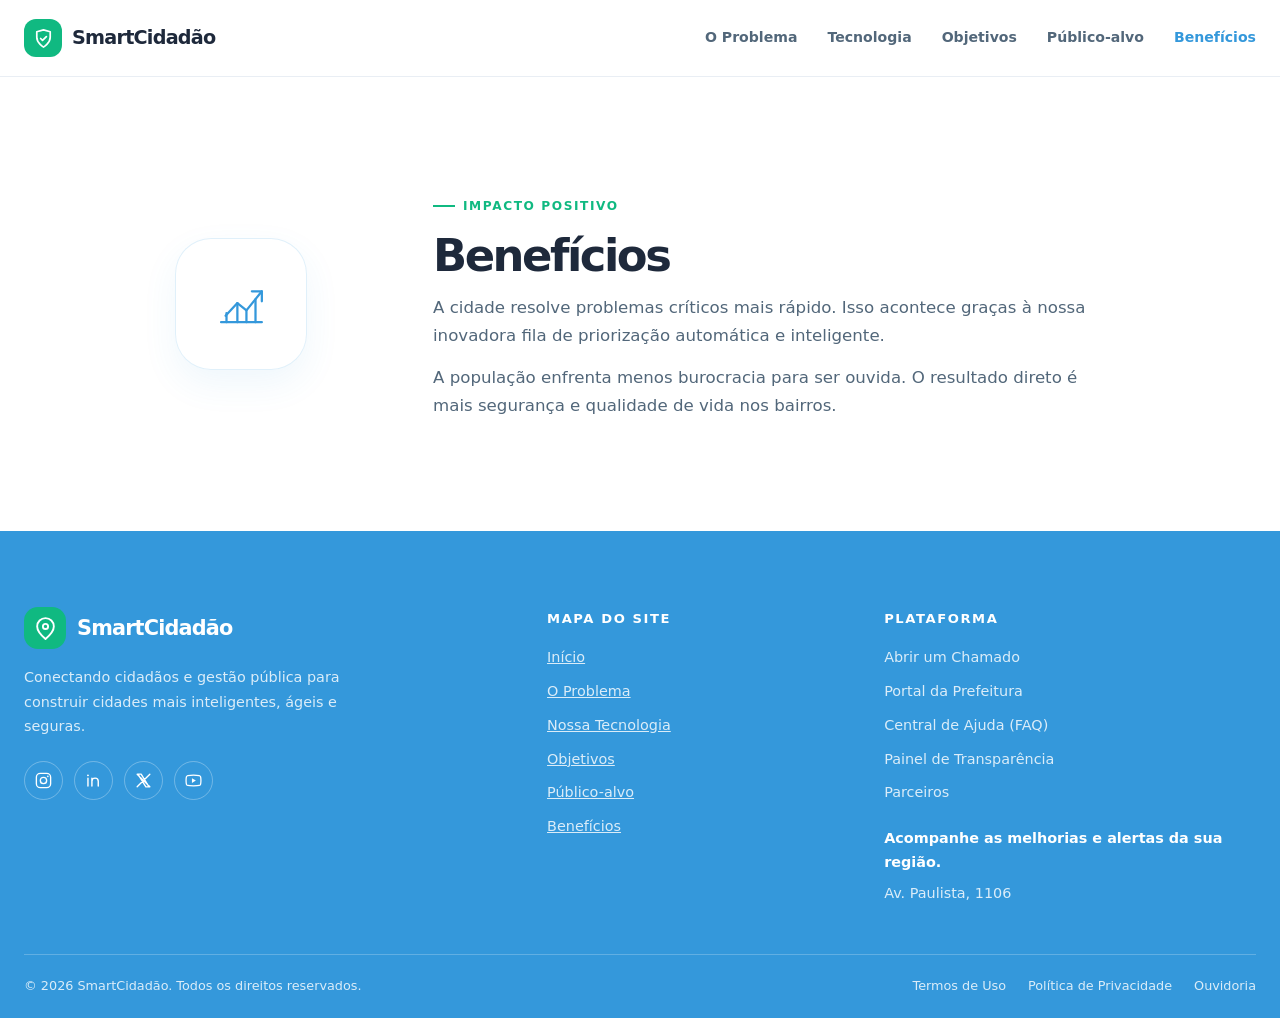
==== beneficios.html @ c47a5353 "Prototipo inicial" ====
<!doctype html>
<html lang="pt-BR">
<head>
  <meta charset="utf-8">
  <meta name="viewport" content="width=device-width, initial-scale=1">
  <meta name="theme-color" content="#3498db">
  <meta name="description" content="Conheça os benefícios da zeladoria urbana inteligente.">
  <title>Benefícios — SmartCidadão</title>
  <link rel="stylesheet" href="styles.css">
</head>
<body>
  <header class="site-header">
    <div class="container header-inner">
      <a class="brand" href="index.html" aria-label="SmartCidadão, início">
        <span class="brand-mark" aria-hidden="true">
          <svg viewBox="0 0 24 24" fill="none">
            <path d="M12 21s7-4.1 7-10.2V5l-7-2-7 2v5.8C5 16.9 12 21 12 21Z" stroke="currentColor" stroke-width="1.8" stroke-linejoin="round"/>
            <path d="m9 12 2 2 4-4" stroke="currentColor" stroke-width="1.8" stroke-linecap="round" stroke-linejoin="round"/>
          </svg>
        </span>
        SmartCidadão
      </a>
      <nav class="main-nav" aria-label="Navegação principal">
        <a href="index.html">O Problema</a>
        <a href="tecnologia.html">Tecnologia</a>
        <a href="objetivos.html">Objetivos</a>
        <a href="publico.html">Público-alvo</a>
        <a href="beneficios.html" aria-current="page">Benefícios</a>
      </nav>
    </div>
  </header>

  <main>
    <section class="content-section" aria-labelledby="benefits-title">
      <div class="container section-layout">
        <div class="section-icon" aria-hidden="true">
          <svg viewBox="0 0 64 64" fill="none">
            <path d="M10 52h45M15 45l13-14 10 8 17-21" stroke="currentColor" stroke-width="2.5" stroke-linecap="round" stroke-linejoin="round"/>
            <path d="M44 18h11v11" stroke="currentColor" stroke-width="2.5" stroke-linecap="round" stroke-linejoin="round"/>
            <path d="M16 52V42m12 10V31m10 21V39m10 13V27" stroke="currentColor" stroke-width="2.5" stroke-linecap="round"/>
          </svg>
        </div>
        <div>
          <span class="eyebrow">Impacto positivo</span>
          <h1 id="benefits-title">Benefícios</h1>
          <div class="section-copy">
            <p>A cidade resolve problemas críticos mais rápido. Isso acontece graças à nossa inovadora fila de priorização automática e inteligente.</p>
            <p>A população enfrenta menos burocracia para ser ouvida. O resultado direto é mais segurança e qualidade de vida nos bairros.</p>
          </div>
        </div>
      </div>
    </section>
  </main>

  <footer class="site-footer">
    <div class="container footer-container">
      <div class="footer-main">
        <section class="footer-brand" aria-labelledby="footer-brand-title">
          <div class="footer-logo" id="footer-brand-title">
            <span class="footer-logo-mark" aria-hidden="true">
              <svg viewBox="0 0 24 24" fill="none">
                <path d="M20 10c0 5.2-8 12-8 12S4 15.2 4 10a8 8 0 1 1 16 0Z" stroke="currentColor" stroke-width="1.8" stroke-linejoin="round"/>
                <circle cx="12" cy="10" r="2.5" stroke="currentColor" stroke-width="1.8"/>
              </svg>
            </span>
            <span>SmartCidadão</span>
          </div>
          <p>Conectando cidadãos e gestão pública para construir cidades mais inteligentes, ágeis e seguras.</p>
          <div class="social-links" aria-label="Redes sociais">
            <span class="social-icon" role="img" aria-label="Instagram">
              <svg viewBox="0 0 24 24" fill="none" aria-hidden="true">
                <rect x="3" y="3" width="18" height="18" rx="5" stroke="currentColor" stroke-width="1.7"/>
                <circle cx="12" cy="12" r="4" stroke="currentColor" stroke-width="1.7"/>
                <circle cx="17.5" cy="6.8" r="1" fill="currentColor"/>
              </svg>
            </span>
            <span class="social-icon" role="img" aria-label="LinkedIn">
              <svg viewBox="0 0 24 24" fill="none" aria-hidden="true">
                <path d="M5 9v10M5 5.5v.1M10 19v-6a4 4 0 0 1 8 0v6M10 9v10" stroke="currentColor" stroke-width="1.8" stroke-linecap="round"/>
                <circle cx="5" cy="5.5" r="1" fill="currentColor"/>
              </svg>
            </span>
            <span class="social-icon" role="img" aria-label="X">
              <svg viewBox="0 0 24 24" fill="none" aria-hidden="true">
                <path d="m4 4 16 16M20 4 4 20m1-16h4l10 16h-4L5 4Z" stroke="currentColor" stroke-width="1.7" stroke-linecap="round" stroke-linejoin="round"/>
              </svg>
            </span>
            <span class="social-icon" role="img" aria-label="YouTube">
              <svg viewBox="0 0 24 24" fill="none" aria-hidden="true">
                <path d="M21 7.5a2.5 2.5 0 0 0-1.8-1.8C17.6 5.3 12 5.3 12 5.3s-5.6 0-7.2.4A2.5 2.5 0 0 0 3 7.5a26 26 0 0 0-.4 4.5 26 26 0 0 0 .4 4.5 2.5 2.5 0 0 0 1.8 1.8c1.6.4 7.2.4 7.2.4s5.6 0 7.2-.4a2.5 2.5 0 0 0 1.8-1.8 26 26 0 0 0 .4-4.5 26 26 0 0 0-.4-4.5Z" stroke="currentColor" stroke-width="1.6" stroke-linejoin="round"/>
                <path d="m10 9 5 3-5 3V9Z" fill="currentColor"/>
              </svg>
            </span>
          </div>
        </section>

        <section class="footer-column" aria-labelledby="footer-map-title">
          <h2 id="footer-map-title">Mapa do site</h2>
          <ul>
            <li><a href="index.html#top">Início</a></li>
            <li><a href="index.html#problema">O Problema</a></li>
            <li><a href="tecnologia.html">Nossa Tecnologia</a></li>
            <li><a href="objetivos.html">Objetivos</a></li>
            <li><a href="publico.html">Público-alvo</a></li>
            <li><a href="beneficios.html">Benefícios</a></li>
          </ul>
        </section>

        <section class="footer-column footer-resources" aria-labelledby="footer-platform-title">
          <h2 id="footer-platform-title">Plataforma</h2>
          <ul>
            <li>Abrir um Chamado</li>
            <li>Portal da Prefeitura</li>
            <li>Central de Ajuda (FAQ)</li>
            <li>Painel de Transparência</li>
            <li>Parceiros</li>
          </ul>
          <p class="footer-newsletter">Acompanhe as melhorias e alertas da sua região.</p>
          <p class="footer-address">Av. Paulista, 1106</p>
        </section>
      </div>

      <div class="footer-bottom">
        <p>© 2026 SmartCidadão. Todos os direitos reservados.</p>
        <div class="footer-legal" aria-label="Informações legais">
          <span>Termos de Uso</span>
          <span>Política de Privacidade</span>
          <span>Ouvidoria</span>
        </div>
      </div>
    </div>
  </footer>
</body>
</html>
---- styles.css ----
:root {
  color-scheme: light;
  --ink: #1e293b;
  --muted: #52677a;
  --primary: #3498db;
  --primary-soft: #f8fafc;
  --accent: #10b981;
  --line: #e2e8f0;
  --white: #ffffff;
  --shadow: 0 20px 55px rgb(52 152 219 / 12%);
  --radius: 24px;
  font-family: Inter, ui-sans-serif, system-ui, -apple-system, BlinkMacSystemFont, "Segoe UI", sans-serif;
  scroll-behavior: smooth;
}

* { box-sizing: border-box; }

body {
  margin: 0;
  background: var(--white);
  color: var(--ink);
  line-height: 1.65;
}

a { color: inherit; }

.container {
  width: min(1280px, calc(100% - 48px));
  margin-inline: auto;
}

/* ---------- Header ---------- */

.site-header {
  position: sticky;
  z-index: 5;
  top: 0;
  border-bottom: 1px solid rgb(226 232 240 / 75%);
  background: rgb(255 255 255 / 92%);
  backdrop-filter: blur(14px);
}

.header-inner {
  min-height: 76px;
  display: flex;
  align-items: center;
  justify-content: space-between;
  gap: 24px;
}

.brand {
  display: inline-flex;
  align-items: center;
  gap: 10px;
  color: var(--ink);
  font-size: 1.2rem;
  font-weight: 800;
  letter-spacing: -.04em;
  text-decoration: none;
}

.brand-mark {
  display: grid;
  width: 38px;
  height: 38px;
  place-items: center;
  border-radius: 12px;
  background: #10b981;
  color: var(--white);
}

.brand-mark svg { width: 23px; height: 23px; }

.main-nav {
  display: flex;
  align-items: center;
  gap: clamp(14px, 2.4vw, 30px);
}

.main-nav a {
  color: var(--muted);
  font-size: .88rem;
  font-weight: 650;
  text-decoration: none;
  transition: color .2s ease;
}

.main-nav a:hover,
.main-nav a:focus-visible { color: var(--accent); }

.main-nav a[aria-current="page"] { color: var(--primary); }

main section { scroll-margin-top: 92px; }

/* ---------- Seção: O Problema ---------- */

.problem-section {
  padding: clamp(72px, 10vw, 126px) 0 clamp(48px, 6vw, 80px);
  overflow: hidden;
  background:
    radial-gradient(ellipse at 87% 14%, rgb(16 185 129 / 10%), transparent 27%),
    radial-gradient(ellipse at 10% 70%, rgb(52 152 219 / 8%), transparent 30%),
    var(--white);
}

.problem-intro {
  max-width: 760px;
  margin: 0 auto clamp(30px, 5vw, 54px);
  text-align: center;
}

.problem-intro .eyebrow { justify-content: center; }

.problem-intro h1 { margin-bottom: 14px; }

.problem-intro p {
  margin: 0;
  color: var(--muted);
  font-size: clamp(1rem, 2vw, 1.15rem);
}

.eyebrow {
  display: inline-flex;
  align-items: center;
  gap: 8px;
  margin: 0 0 16px;
  color: var(--accent);
  font-size: .76rem;
  font-weight: 800;
  letter-spacing: .13em;
  text-transform: uppercase;
}

.eyebrow::before {
  width: 22px;
  height: 2px;
  background: currentColor;
  content: "";
}

h1, h2, p { margin-top: 0; }

h1, h2 {
  margin-bottom: 18px;
  font-size: clamp(2.2rem, 5vw, 3.8rem);
  line-height: 1.08;
  letter-spacing: -.055em;
}

h1 span { color: var(--accent); }

.section-copy {
  max-width: 470px;
  color: var(--muted);
  font-size: 1.04rem;
}

.section-copy p { margin-bottom: 15px; }
.section-copy p:last-child { margin-bottom: 0; }

/* ---------- Carrossel 3D ---------- */

.carousel-scene {
  --carousel-radius: clamp(112px, 30vw, 380px);
  position: relative;
  width: min(100%, 1200px);
  height: clamp(330px, 48vw, 520px);
  margin-inline: auto;
  perspective: 1200px;
}

.carousel {
  position: absolute;
  inset: 0;
  transform-style: preserve-3d;
  animation: rotate-carousel 32s infinite linear;
}

.carousel-image {
  position: absolute;
  top: 50%;
  left: 50%;
  width: clamp(135px, 21vw, 220px);
  aspect-ratio: 4 / 5;
  border: 3px solid var(--white);
  border-radius: 16px;
  background: var(--primary-soft);
  box-shadow: 0 18px 40px rgb(52 152 219 / 22%);
  object-fit: cover;
  transform: translate(-50%, -50%) rotateY(var(--angle)) translateZ(var(--carousel-radius));
  backface-visibility: hidden;
  -webkit-box-reflect: below 8px linear-gradient(transparent 65%, rgb(52 152 219 / 12%));
}

@keyframes rotate-carousel {
  from { transform: rotateY(0deg); }
  to { transform: rotateY(360deg); }
}

.carousel-controls {
  display: flex;
  align-items: center;
  justify-content: space-between;
  gap: 14px;
  padding: 14px 5px 2px;
}

.carousel-controls button {
  display: inline-flex;
  min-height: 44px;
  align-items: center;
  justify-content: center;
  gap: 8px;
  padding: 9px 14px;
  border: 1px solid var(--line);
  border-radius: 12px;
  background: var(--white);
  color: var(--ink);
  cursor: pointer;
  font: inherit;
  font-size: .88rem;
  font-weight: 700;
  transition: border-color .2s ease, background .2s ease, transform .2s ease;
}

.carousel-controls button:hover {
  transform: translateY(-1px);
  border-color: var(--accent);
  background: var(--primary-soft);
}

.carousel-controls button:focus-visible,
a:focus-visible {
  outline: 3px solid var(--accent);
  outline-offset: 3px;
}

.carousel-controls svg { width: 18px; height: 18px; }

.slide-count {
  color: var(--muted);
  font-size: .85rem;
  font-variant-numeric: tabular-nums;
}

/* ---------- Vídeo ---------- */

.video-section {
  width: min(100%, 960px);
  margin: clamp(18px, 4vw, 42px) auto 0;
}

.video-section h2 {
  margin-bottom: 20px;
  font-size: clamp(1.25rem, 2.8vw, 1.8rem);
  line-height: 1.3;
  text-align: center;
}

.video-frame {
  overflow: hidden;
  border: 1px solid var(--line);
  border-radius: 20px;
  background: #000;
  box-shadow: var(--shadow);
  aspect-ratio: 16 / 9;
}

.video-frame iframe {
  display: block;
  width: 100%;
  height: 100%;
  border: 0;
}

/* ---------- Seções de conteúdo ---------- */

.content-section {
  padding: clamp(76px, 9vw, 112px) 0;
}

.content-section.soft { background: var(--primary-soft); }

.section-layout {
  display: grid;
  grid-template-columns: 170px minmax(0, 1fr);
  align-items: center;
  gap: clamp(30px, 7vw, 88px);
  max-width: 930px;
  margin-inline: auto;
}

.section-icon {
  display: grid;
  width: 132px;
  height: 132px;
  place-items: center;
  border: 1px solid rgb(52 152 219 / 15%);
  border-radius: 36px;
  background: rgb(255 255 255 / 82%);
  color: var(--primary);
  box-shadow: 0 14px 35px rgb(52 152 219 / 8%);
}

.soft .section-icon { background: var(--white); }

.section-icon svg { width: 58px; height: 58px; }

.content-section h1,
.content-section h2 {
  margin-bottom: 14px;
  font-size: clamp(1.9rem, 4vw, 2.8rem);
}

.content-section .section-copy { max-width: 690px; }

.tech-list {
  display: flex;
  flex-wrap: wrap;
  gap: 10px;
  margin-top: 23px;
}

.tech-item {
  display: inline-flex;
  align-items: center;
  gap: 9px;
  padding: 8px 13px;
  border: 1px solid rgb(52 152 219 / 15%);
  border-radius: 999px;
  background: rgb(248 250 252 / 90%);
  color: var(--ink);
  font-size: .86rem;
  font-weight: 700;
}

.tech-item svg { width: 19px; height: 19px; color: var(--accent); }

/* ---------- Rodapé ---------- */

.site-footer {
  padding: clamp(48px, 7vw, 76px) 0 22px;
  background: var(--primary);
  color: rgb(255 255 255 / 82%);
  font-size: .9rem;
}

.footer-main {
  display: grid;
  grid-template-columns: minmax(0, 1.2fr) minmax(140px, .7fr) minmax(220px, 1fr);
  gap: clamp(32px, 6vw, 84px);
  padding-bottom: 48px;
}

.footer-logo {
  display: inline-flex;
  align-items: center;
  gap: 11px;
  margin-bottom: 16px;
  color: var(--white);
  font-size: 1.3rem;
  font-weight: 800;
  letter-spacing: -.04em;
  text-decoration: none;
}

.footer-logo-mark {
  display: grid;
  width: 42px;
  height: 42px;
  place-items: center;
  border-radius: 14px;
  background: var(--accent);
  color: var(--white);
}

.footer-logo-mark svg { width: 25px; height: 25px; }

.footer-brand > p {
  max-width: 340px;
  margin-bottom: 22px;
  line-height: 1.7;
}

.social-links {
  display: flex;
  align-items: center;
  gap: 11px;
}

.social-icon {
  display: grid;
  width: 39px;
  height: 39px;
  place-items: center;
  border: 1px solid rgb(255 255 255 / 30%);
  border-radius: 50%;
  color: var(--white);
}

.social-icon svg { width: 19px; height: 19px; }

.footer-column h2 {
  margin: 5px 0 20px;
  color: var(--white);
  font-size: .82rem;
  font-weight: 800;
  letter-spacing: .12em;
  text-transform: uppercase;
}

.footer-column ul {
  display: grid;
  gap: 10px;
  margin: 0;
  padding: 0;
  list-style: none;
}

.footer-column li { color: inherit; }

.footer-newsletter {
  margin: 22px 0 7px;
  color: var(--white);
  font-weight: 650;
}

.footer-address {
  margin-top: 5px;
  margin-bottom: 0;
  color: rgb(255 255 255 / 82%);
}

.footer-bottom {
  display: flex;
  align-items: center;
  justify-content: space-between;
  gap: 20px;
  padding-top: 20px;
  border-top: 1px solid rgb(255 255 255 / 22%);
  font-size: .8rem;
}

.footer-bottom p { margin: 0; }

.footer-legal {
  display: flex;
  flex-wrap: wrap;
  gap: 10px 22px;
}

/* ---------- Responsivo ---------- */

@media (max-width: 760px) {
  .container { width: min(100% - 36px, 560px); }
  .header-inner { min-height: 68px; }
  .main-nav { gap: 13px; overflow-x: auto; }
  .main-nav a { font-size: .76rem; white-space: nowrap; }
  .problem-section { padding-top: 72px; }
  .section-layout { grid-template-columns: 1fr; gap: 23px; }
  .section-icon { width: 86px; height: 86px; border-radius: 25px; }
  .section-icon svg { width: 42px; height: 42px; }
  .footer-main { grid-template-columns: 1fr 1fr; gap: 36px 28px; }
  .footer-brand { grid-column: 1 / -1; }
  .footer-bottom { align-items: flex-start; flex-direction: column; }
}

@media (max-width: 420px) {
  .container { width: calc(100% - 28px); }
  .header-inner { align-items: flex-start; flex-direction: column; gap: 8px; padding: 12px 0; }
  .main-nav { width: 100%; padding-bottom: 2px; }
  main section { scroll-margin-top: 112px; }
  .carousel-scene { --carousel-radius: clamp(105px, 30vw, 145px); }
  .carousel-image { width: clamp(130px, 38vw, 150px); border-radius: 13px; }
  .footer-main { grid-template-columns: 1fr; gap: 30px; }
  .footer-brand { grid-column: auto; }
  .footer-legal { flex-direction: column; gap: 9px; }
}

@media (prefers-reduced-motion: reduce) {
  *, *::before, *::after {
    scroll-behavior: auto !important;
    transition-duration: .01ms !important;
  }

  .carousel { animation: none; }
}
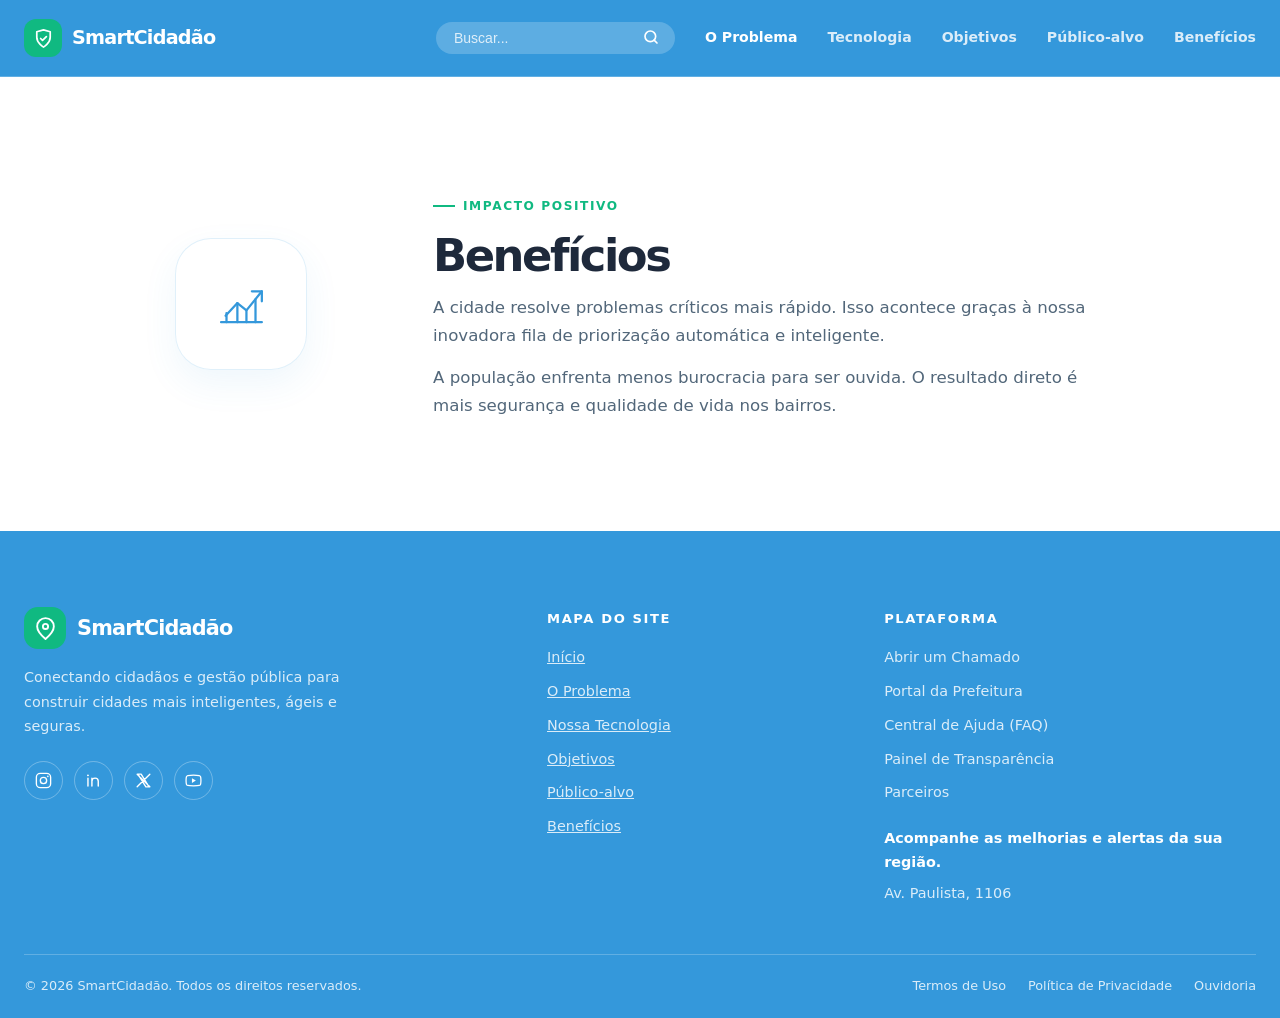
==== commit 3debf852: "Adicionando a barra de pesquisa as outras páginas" ====
--- a/beneficios.html
+++ b/beneficios.html
@@ -20,13 +20,27 @@
         </span>
         SmartCidadão
       </a>
-      <nav class="main-nav" aria-label="Navegação principal">
-        <a href="index.html">O Problema</a>
-        <a href="tecnologia.html">Tecnologia</a>
-        <a href="objetivos.html">Objetivos</a>
-        <a href="publico.html">Público-alvo</a>
-        <a href="beneficios.html" aria-current="page">Benefícios</a>
-      </nav>
+
+    <nav class="main-nav" aria-label="Navegação principal">
+      <!-- Barra de pesquisa -->
+      <form class="caixa-busca">
+        <input type="text" id="input-busca" placeholder="Buscar..." aria-label="Pesquisar">
+        <button type="submit" aria-label="Pesquisar">
+          <svg width="16" height="16" viewBox="0 0 24 24" fill="none" stroke="#ffffff" stroke-width="2.5" stroke-linecap="round" stroke-linejoin="round">
+            <circle cx="11" cy="11" r="8"></circle>
+            <line x1="21" y1="21" x2="16.65" y2="16.65"></line>
+          </svg>
+        </button>
+      </form>
+
+      <!-- Links do menu -->
+      <a href="index.html" aria-current="page">O Problema</a>
+      <a href="tecnologia.html">Tecnologia</a>
+      <a href="objetivos.html">Objetivos</a>
+      <a href="publico.html">Público-alvo</a>
+      <a href="beneficios.html">Benefícios</a>
+    </nav>
+
     </div>
   </header>
 
@@ -130,5 +144,27 @@
       </div>
     </div>
   </footer>
+
+  <script>
+  document.querySelector('.caixa-busca').addEventListener('submit', function(e) {
+    e.preventDefault();
+    const termo = document.getElementById('input-busca').value.toLowerCase().trim();
+    
+    if (termo.includes('problema') || termo.includes('inicio') || termo.includes('início')) {
+      window.location.href = 'index.html';
+    } else if (termo.includes('tecnologia')) {
+      window.location.href = 'tecnologia.html';
+    } else if (termo.includes('objetivo')) {
+      window.location.href = 'objetivos.html';
+    } else if (termo.includes('público') || termo.includes('publico')) {
+      window.location.href = 'publico.html';
+    } else if (termo.includes('benefício') || termo.includes('beneficio')) {
+      window.location.href = 'beneficios.html';
+    } else {
+      alert('Página não encontrada. Tente buscar por: Problema, Tecnologia, Objetivos, Público-alvo ou Benefícios.');
+    }
+  });
+</script>
+
 </body>
 </html>
--- a/styles.css
+++ b/styles.css
@@ -35,8 +35,8 @@
   position: sticky;
   z-index: 5;
   top: 0;
-  border-bottom: 1px solid rgb(226 232 240 / 75%);
-  background: rgb(255 255 255 / 92%);
+  border-bottom: 1px solid rgb(255 255 255 / 22%);
+  background: var(--primary);
   backdrop-filter: blur(14px);
 }
 
@@ -52,7 +52,7 @@
   display: inline-flex;
   align-items: center;
   gap: 10px;
-  color: var(--ink);
+  color: var(--white);
   font-size: 1.2rem;
   font-weight: 800;
   letter-spacing: -.04em;
@@ -78,7 +78,7 @@
 }
 
 .main-nav a {
-  color: var(--muted);
+  color: rgb(255 255 255 / 82%);
   font-size: .88rem;
   font-weight: 650;
   text-decoration: none;
@@ -88,7 +88,7 @@
 .main-nav a:hover,
 .main-nav a:focus-visible { color: var(--accent); }
 
-.main-nav a[aria-current="page"] { color: var(--primary); }
+.main-nav a[aria-current="page"] { color: var(--white); }
 
 main section { scroll-margin-top: 92px; }
 
@@ -484,4 +484,41 @@
   }
 
   .carousel { animation: none; }
+}
+
+/* Garante alinhamento dos itens no menu */
+.menu-navegacao {
+  display: flex;
+  align-items: center;
+  gap: 15px; /* Espaçamento entre os elementos */
+}
+
+/* Estilo do campo de pesquisa */
+
+.caixa-busca {
+  display: flex;
+  align-items: center;
+  background-color: rgba(255, 255, 255, 0.2); /* Fundo sutil transparente */
+  border-radius: 20px;
+  padding: 4px 10px;
+}
+
+.caixa-busca input {
+  border: none;
+  background: transparent;
+  outline: none;
+  color: #ffffff;
+  font-size: 14px;
+  padding: 4px 8px;
+}
+
+.caixa-busca input::placeholder {
+  color: rgba(255, 255, 255, 0.8);
+}
+
+.caixa-busca button {
+  background: none;
+  border: none;
+  cursor: pointer;
+  color: #ffffff;
 }
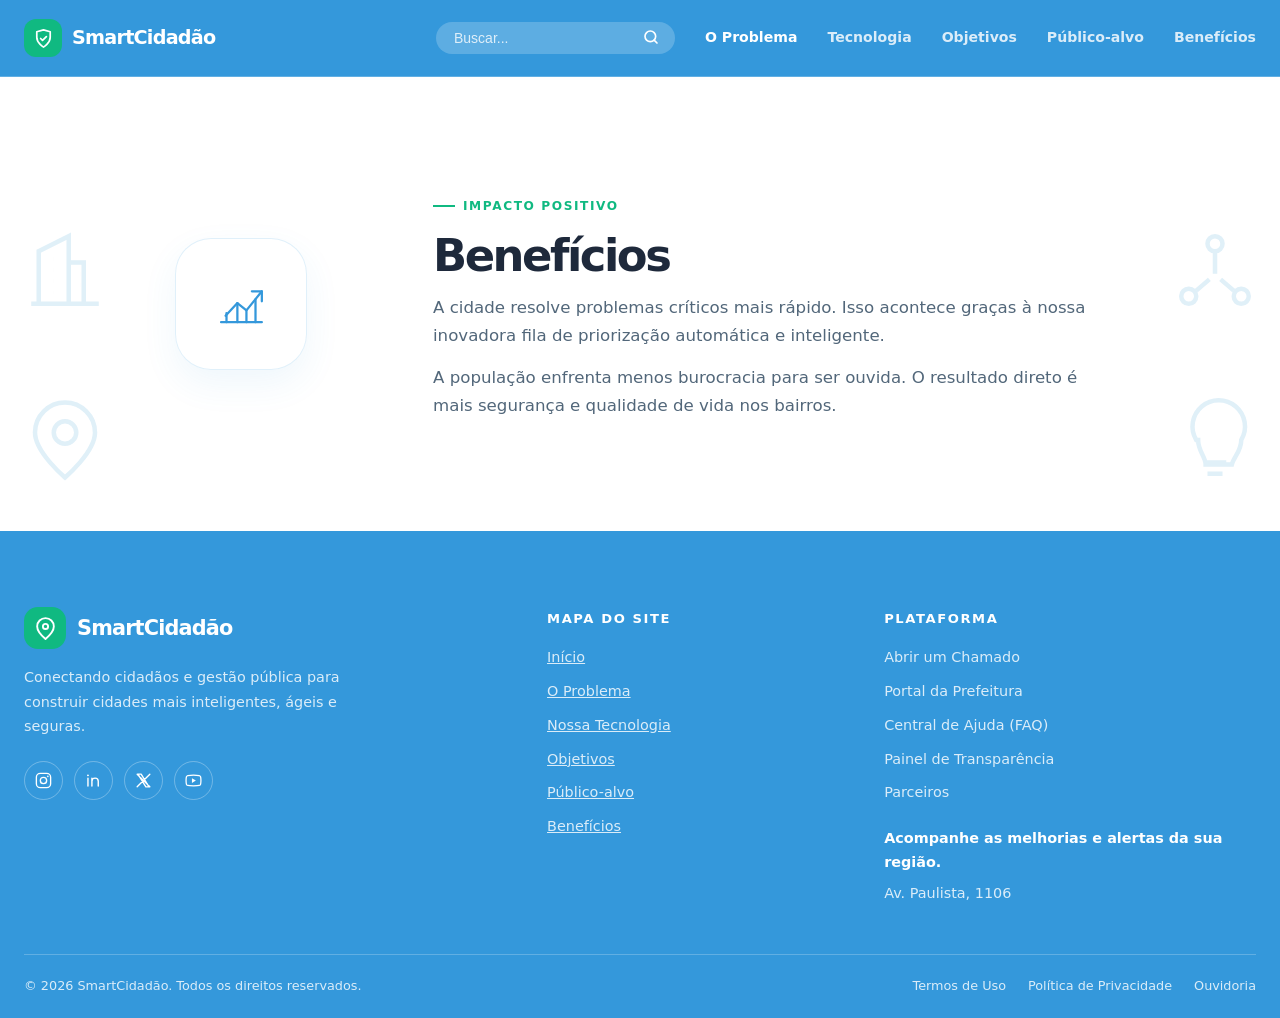
==== commit bd6cf599: "Pequeno ajustes adicionados" ====
--- a/beneficios.html
+++ b/beneficios.html
@@ -166,5 +166,32 @@
   });
 </script>
 
+<!-- Elementos de fundo urbano para as laterais -->
+<div class="fundo-urbano-lateral esquerda" aria-hidden="true">
+  <!-- Ícone de Cidade / Prédios -->
+  <svg viewBox="0 0 24 24" fill="none" stroke="currentColor" stroke-width="1.2">
+    <path d="M3 21h18M5 21V7l8-4v18M13 10h4v11M9 9h.01M9 12h.01M9 15h.01M9 18h.01M16 13h.01M16 16h.01"></path>
+  </svg>
+  <!-- Ícone de Pino de Localização / Mapa -->
+  <svg viewBox="0 0 24 24" fill="none" stroke="currentColor" stroke-width="1.2">
+    <path d="M12 2a8 8 0 0 0-8 8c0 5.25 8 12 8 12s8-6.75 8-12a8 8 0 0 0-8-8z"></path>
+    <circle cx="12" cy="10" r="3"></circle>
+  </svg>
+</div>
+
+<div class="fundo-urbano-lateral direita" aria-hidden="true">
+  <!-- Ícone de Conectividade / Rede Urbana -->
+  <svg viewBox="0 0 24 24" fill="none" stroke="currentColor" stroke-width="1.2">
+    <circle cx="12" cy="5" r="2"></circle>
+    <circle cx="5" cy="19" r="2"></circle>
+    <circle cx="19" cy="19" r="2"></circle>
+    <path d="M12 7v6M7 17.5l3.5-3M17 17.5l-3.5-3"></path>
+  </svg>
+  <!-- Ícone de Iluminação / Lâmpada Urbana -->
+  <svg viewBox="0 0 24 24" fill="none" stroke="currentColor" stroke-width="1.2">
+    <path d="M9 18h6m-5 3h4m-7-9a7 7 0 1 1 12 0c0 3-2 4.5-2.5 6.5h-7C9.5 16.5 7.5 15 7.5 12z"></path>
+  </svg>
+</div>
+
 </body>
 </html>
--- a/styles.css
+++ b/styles.css
@@ -521,4 +521,40 @@
   border: none;
   cursor: pointer;
   color: #ffffff;
-}+}
+
+/* melhorando o fundo */
+
+/* Posicionamento fixo nas margens laterais */
+.fundo-urbano-lateral {
+  position: fixed;
+  top: 25%;
+  display: flex;
+  flex-direction: column;
+  gap: 80px;
+  color: #0284c7; /* Tom azul alinhado com o SmartCidadão */
+  opacity: 0.12;  /* Transparência sutil para não distrair */
+  pointer-events: none; /* Não interfere nos cliques da página */
+  z-index: 0;
+}
+
+.fundo-urbano-lateral.esquerda {
+  left: 20px;
+}
+
+.fundo-urbano-lateral.direita {
+  right: 20px;
+}
+
+/* Tamanho dos ícones */
+.fundo-urbano-lateral svg {
+  width: 90px;
+  height: 90px;
+}
+
+/* Ocultar em ecrãs pequenos (telemóveis) para não sobrepor o texto */
+@media (max-width: 1024px) {
+  .fundo-urbano-lateral {
+    display: none;
+  }
+}
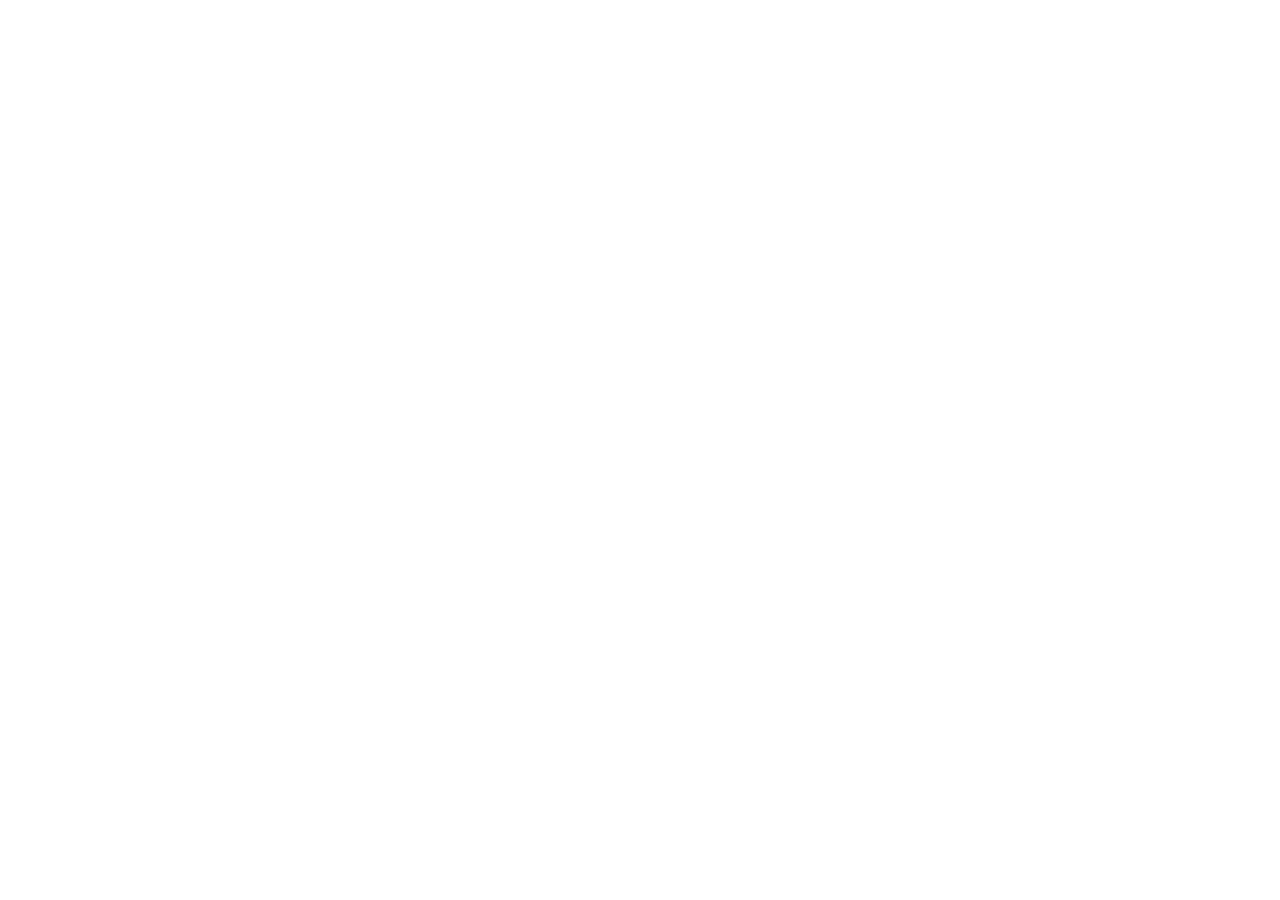
==== commit c68625a8: "Atualizando a landing page" ====
--- a/beneficios.html
+++ b/beneficios.html
@@ -1,4 +1,4 @@
-<!doctype html>
+<!-- <!doctype html>
 <html lang="pt-BR">
 <head>
   <meta charset="utf-8">
@@ -21,9 +21,9 @@
         SmartCidadão
       </a>
 
-    <nav class="main-nav" aria-label="Navegação principal">
+    <nav class="main-nav" aria-label="Navegação principal"> -->
       <!-- Barra de pesquisa -->
-      <form class="caixa-busca">
+      <!-- <form class="caixa-busca">
         <input type="text" id="input-busca" placeholder="Buscar..." aria-label="Pesquisar">
         <button type="submit" aria-label="Pesquisar">
           <svg width="16" height="16" viewBox="0 0 24 24" fill="none" stroke="#ffffff" stroke-width="2.5" stroke-linecap="round" stroke-linejoin="round">
@@ -34,14 +34,14 @@
       </form>
 
       <!-- Links do menu -->
-      <a href="index.html" aria-current="page">O Problema</a>
+      <!-- <a href="index.html" aria-current="page">O Problema</a>
       <a href="tecnologia.html">Tecnologia</a>
       <a href="objetivos.html">Objetivos</a>
       <a href="publico.html">Público-alvo</a>
       <a href="beneficios.html">Benefícios</a>
-    </nav>
+    </nav> -->
 
-    </div>
+    <!-- </div>
   </header>
 
   <main>
@@ -63,10 +63,10 @@
           </div>
         </div>
       </div>
-    </section>
-  </main>
+    </section> -->
+  <!-- </main> -->
 
-  <footer class="site-footer">
+  <!-- <footer class="site-footer">
     <div class="container footer-container">
       <div class="footer-main">
         <section class="footer-brand" aria-labelledby="footer-brand-title">
@@ -143,9 +143,9 @@
         </div>
       </div>
     </div>
-  </footer>
+  </footer> -->
 
-  <script>
+  <!-- <script>
   document.querySelector('.caixa-busca').addEventListener('submit', function(e) {
     e.preventDefault();
     const termo = document.getElementById('input-busca').value.toLowerCase().trim();
@@ -164,34 +164,34 @@
       alert('Página não encontrada. Tente buscar por: Problema, Tecnologia, Objetivos, Público-alvo ou Benefícios.');
     }
   });
-</script>
+</script> -->
 
 <!-- Elementos de fundo urbano para as laterais -->
-<div class="fundo-urbano-lateral esquerda" aria-hidden="true">
+<!-- <div class="fundo-urbano-lateral esquerda" aria-hidden="true"> -->
   <!-- Ícone de Cidade / Prédios -->
-  <svg viewBox="0 0 24 24" fill="none" stroke="currentColor" stroke-width="1.2">
+  <!-- <svg viewBox="0 0 24 24" fill="none" stroke="currentColor" stroke-width="1.2">
     <path d="M3 21h18M5 21V7l8-4v18M13 10h4v11M9 9h.01M9 12h.01M9 15h.01M9 18h.01M16 13h.01M16 16h.01"></path>
-  </svg>
+  </svg> -->
   <!-- Ícone de Pino de Localização / Mapa -->
-  <svg viewBox="0 0 24 24" fill="none" stroke="currentColor" stroke-width="1.2">
+  <!-- <svg viewBox="0 0 24 24" fill="none" stroke="currentColor" stroke-width="1.2">
     <path d="M12 2a8 8 0 0 0-8 8c0 5.25 8 12 8 12s8-6.75 8-12a8 8 0 0 0-8-8z"></path>
     <circle cx="12" cy="10" r="3"></circle>
   </svg>
-</div>
+</div> -->
 
-<div class="fundo-urbano-lateral direita" aria-hidden="true">
-  <!-- Ícone de Conectividade / Rede Urbana -->
-  <svg viewBox="0 0 24 24" fill="none" stroke="currentColor" stroke-width="1.2">
+<!--<div class="fundo-urbano-lateral direita" aria-hidden="true">
+   Ícone de Conectividade / Rede Urbana -->
+  <!-- <svg viewBox="0 0 24 24" fill="none" stroke="currentColor" stroke-width="1.2">
     <circle cx="12" cy="5" r="2"></circle>
     <circle cx="5" cy="19" r="2"></circle>
     <circle cx="19" cy="19" r="2"></circle>
     <path d="M12 7v6M7 17.5l3.5-3M17 17.5l-3.5-3"></path>
-  </svg>
-  <!-- Ícone de Iluminação / Lâmpada Urbana -->
+  </svg>  -->
+  <!-- Ícone de Iluminação / Lâmpada Urbana
   <svg viewBox="0 0 24 24" fill="none" stroke="currentColor" stroke-width="1.2">
     <path d="M9 18h6m-5 3h4m-7-9a7 7 0 1 1 12 0c0 3-2 4.5-2.5 6.5h-7C9.5 16.5 7.5 15 7.5 12z"></path>
   </svg>
-</div>
+</div> -->
 
-</body>
-</html>
+<!-- </body>
+</html> -->
--- a/styles.css
+++ b/styles.css
@@ -558,3 +558,54 @@
     display: none;
   }
 }
+
+/* Garante que o container interno use flexbox distribuído em 3 colunas */
+.header-inner {
+  display: flex;
+  align-items: center;
+  justify-content: space-between;
+  min-height: 76px;
+  gap: 20px;
+}
+
+/* Faz a logo e o bloco da direita ocuparem o mesmo espaço de largura, centralizando o nav */
+.brand {
+  flex: 1;
+  display: flex;
+  align-items: center;
+  gap: 10px;
+}
+
+.header-action {
+  flex: 1;
+  display: flex;
+  justify-content: flex-end;
+}
+
+.main-nav {
+  display: flex;
+  align-items: center;
+  gap: clamp(14px, 2vw, 26px);
+  justify-content: center;
+}
+
+/* Estilo do botão "Faça sua Solicitação" baseado no seu print */
+.btn-solicitacao {
+  display: inline-flex;
+  align-items: center;
+  justify-content: center;
+  padding: 10px 18px;
+  border: 2px solid #ffffff;
+  border-radius: 12px;
+  background: transparent;
+  color: #ffffff;
+  font-size: 0.88rem;
+  font-weight: 700;
+  text-decoration: none;
+  transition: background 0.2s ease, transform 0.2s ease;
+}
+
+.btn-solicitacao:hover {
+  background: rgba(255, 255, 255, 0.15);
+  transform: translateY(-1px);
+}
